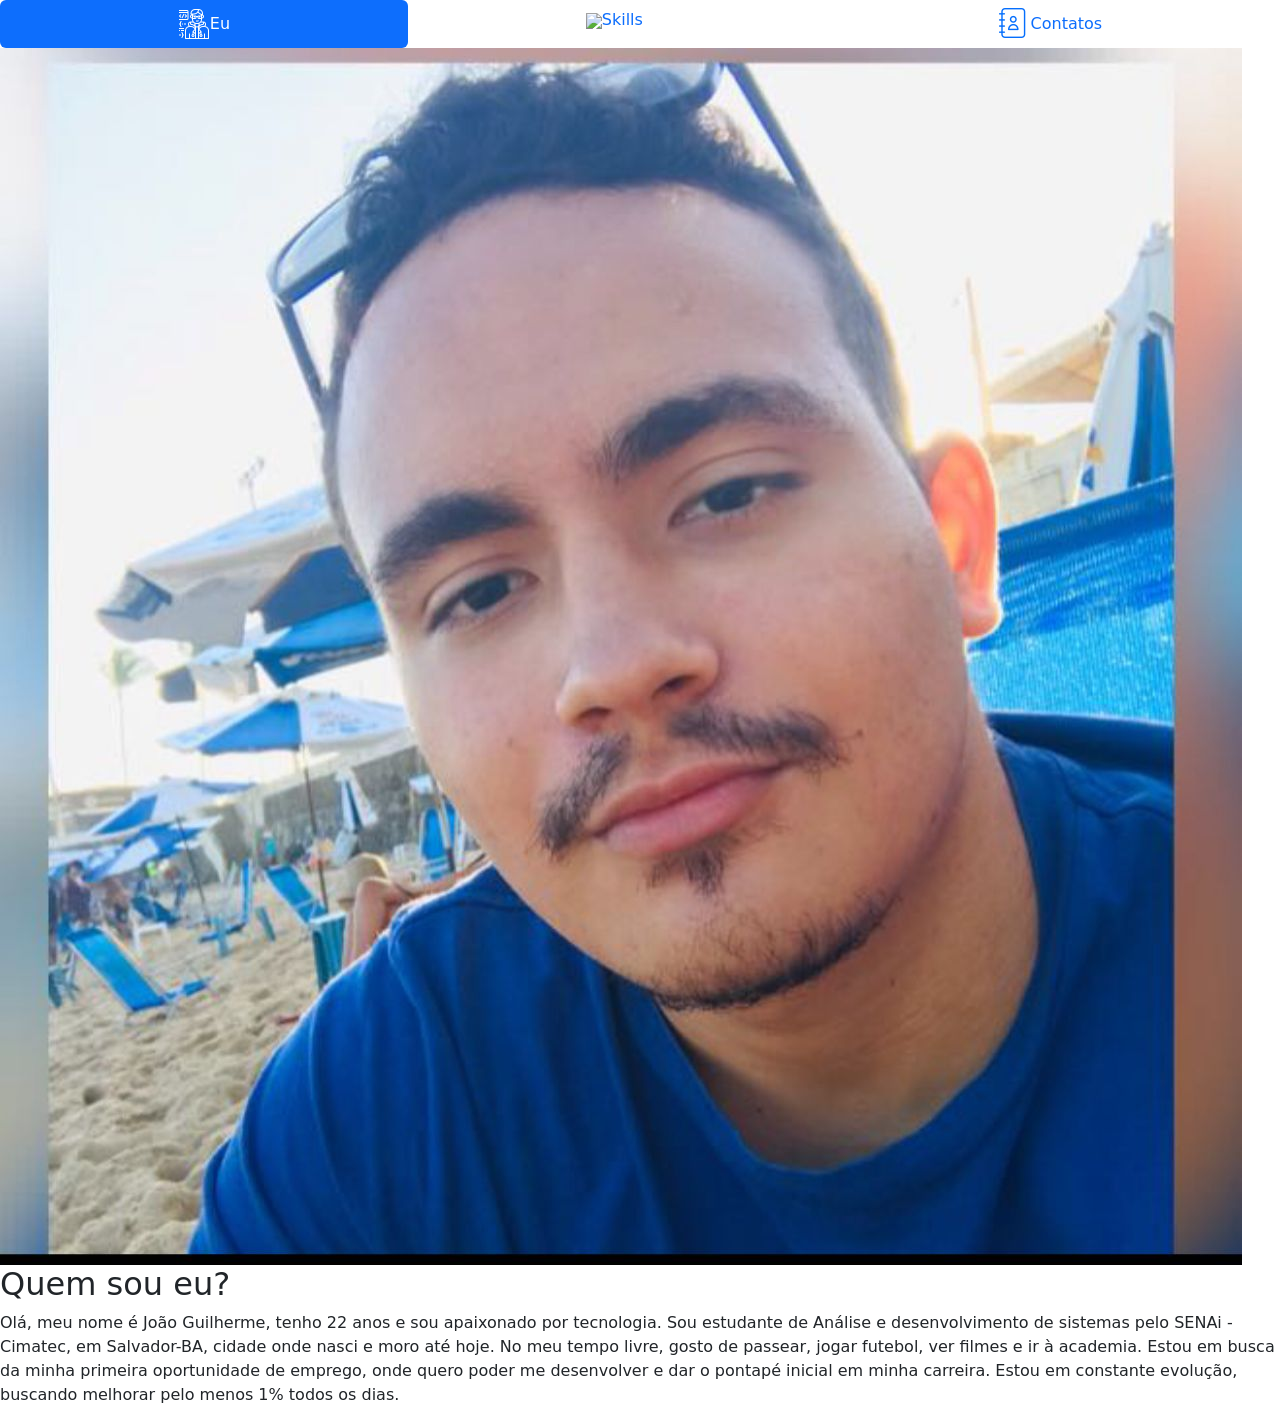
==== index.html @ 6c3981ef "Add files via upload" ====
<!DOCTYPE html>
<html lang="pt-br">
    <head>
        <meta charset="UTF-8">
        <meta http-equiv="X-UA-Compatible" content="IE=edge">
        <meta name="viewport" content="width=device-width, initial-scale=1.0">
        <link href="https://cdn.jsdelivr.net/npm/bootstrap@5.1.3/dist/css/bootstrap.min.css" rel="stylesheet" integrity="sha384-1BmE4kWBq78iYhFldvKuhfTAU6auU8tT94WrHftjDbrCEXSU1oBoqyl2QvZ6jIW3" crossorigin="anonymous">
        <link rel="stylesheet" href="style.css">
        <link rel="shortcut icon" type="imagex/png" href="computador.ico">
        <title>Dev | João Guilherme</title>
    </head>
    <body>
        <div id="menu">
            <ul class="nav nav-pills nav-fill">
                <li class="nav-item">
                  <a class="nav-link active" aria-current="page" href="#"><img id="eu" src="eu.png">Eu</a>
                </li>
                <li class="nav-item">
                  <a class="nav-link" href="habilidades.html"><img id="skill" src="skill1.png">Skills</a>
                </li>
                <li class="nav-item">
                  <a class="nav-link" href="contato.html"><img id="contato" src="contato1.png">Contatos</a>
                </li>
            </ul>
        </div>

        <div id="conteudo">

            <img id="foto" src="foto.jpeg">

            <h2>Quem sou eu?</h2>
            <p>Olá, meu nome é João Guilherme, tenho 22 anos e sou apaixonado por tecnologia. Sou estudante de Análise e desenvolvimento de sistemas pelo SENAi - Cimatec, em Salvador-BA, cidade onde nasci e moro até hoje. No meu tempo livre, gosto de passear, jogar futebol, ver filmes e ir à academia. Estou em busca da minha primeira oportunidade de emprego, onde quero poder me desenvolver e dar o pontapé inicial em minha carreira. Estou em constante evolução, buscando melhorar pelo menos 1% todos os dias.</p>

        </div>

    </body>
</html>
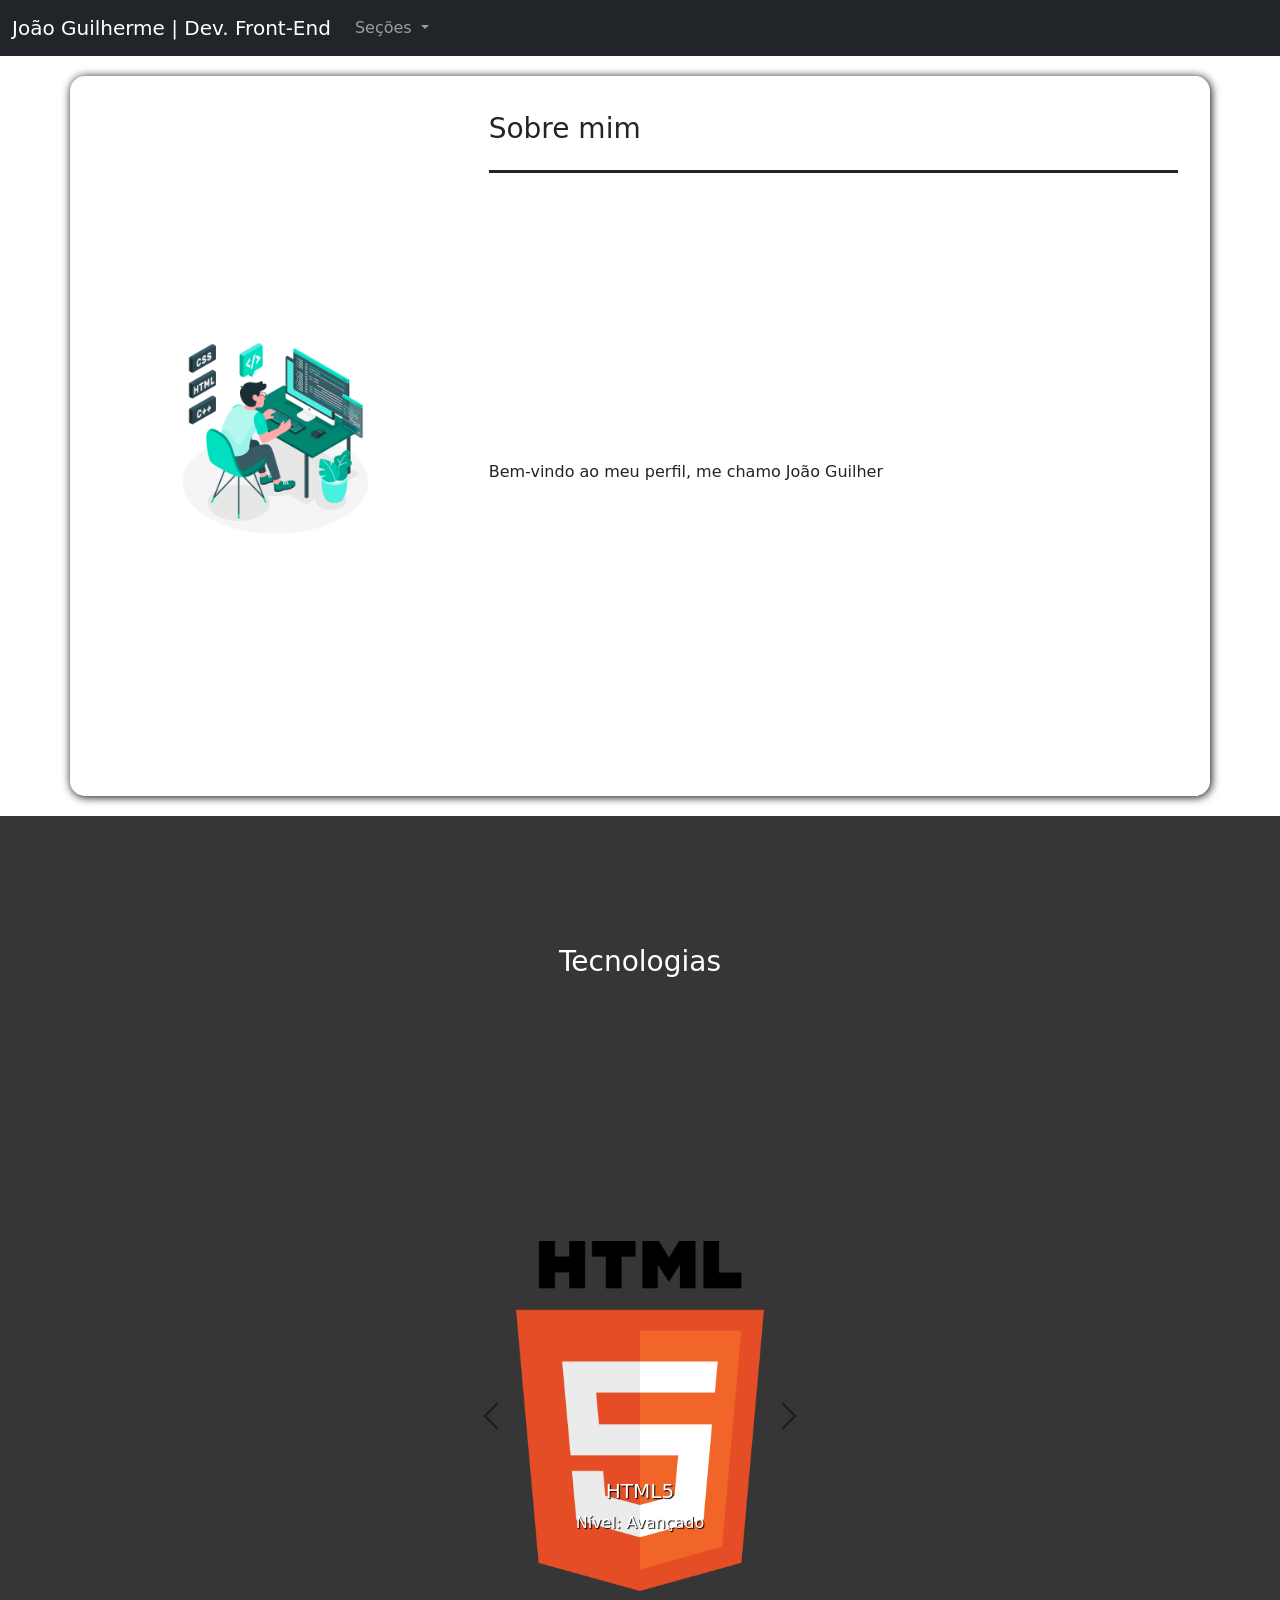
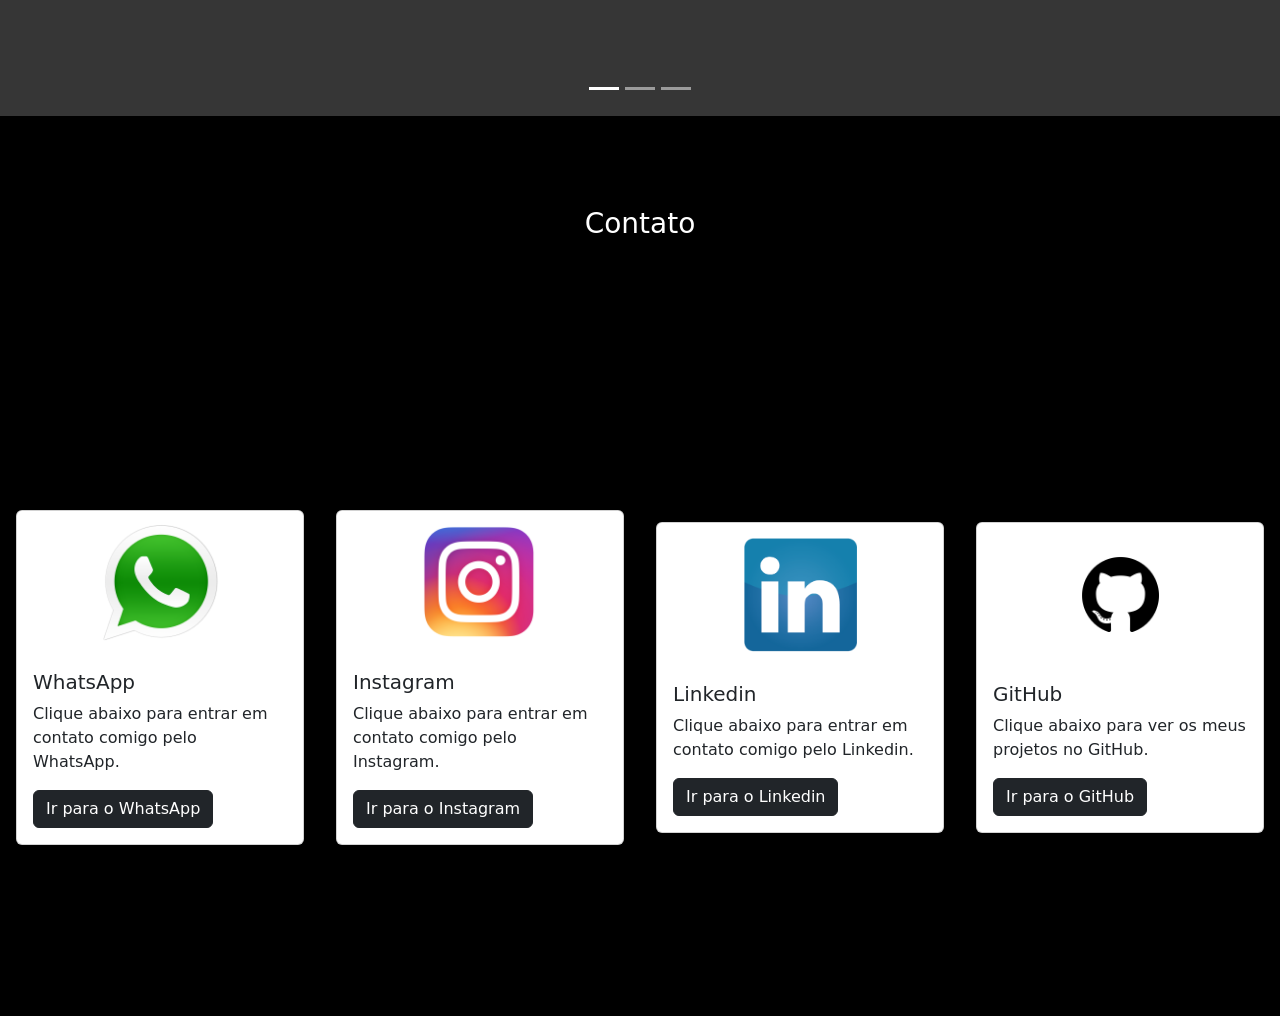
==== commit 6c6f64b0: "Add files via upload" ====
--- a/index.html
+++ b/index.html
@@ -1,37 +1,143 @@
 <!DOCTYPE html>
 <html lang="pt-br">
-    <head>
-        <meta charset="UTF-8">
-        <meta http-equiv="X-UA-Compatible" content="IE=edge">
-        <meta name="viewport" content="width=device-width, initial-scale=1.0">
-        <link href="https://cdn.jsdelivr.net/npm/bootstrap@5.1.3/dist/css/bootstrap.min.css" rel="stylesheet" integrity="sha384-1BmE4kWBq78iYhFldvKuhfTAU6auU8tT94WrHftjDbrCEXSU1oBoqyl2QvZ6jIW3" crossorigin="anonymous">
-        <link rel="stylesheet" href="style.css">
-        <link rel="shortcut icon" type="imagex/png" href="computador.ico">
-        <title>Dev | João Guilherme</title>
-    </head>
-    <body>
-        <div id="menu">
-            <ul class="nav nav-pills nav-fill">
-                <li class="nav-item">
-                  <a class="nav-link active" aria-current="page" href="#"><img id="eu" src="eu.png">Eu</a>
+<head>
+    <meta charset="UTF-8">
+    <meta http-equiv="X-UA-Compatible" content="IE=edge">
+    <meta name="viewport" content="width=device-width, initial-scale=1.0">
+    <link rel="stylesheet" href="style.css">
+    <link href="https://cdn.jsdelivr.net/npm/bootstrap@5.0.2/dist/css/bootstrap.min.css" rel="stylesheet" integrity="sha384-EVSTQN3/azprG1Anm3QDgpJLIm9Nao0Yz1ztcQTwFspd3yD65VohhpuuCOmLASjC" crossorigin="anonymous">
+    <title>João Guilherme</title>
+</head>
+<body>
+      <div class="primeira_parte">
+        <nav class="navbar navbar-expand-lg navbar-dark bg-dark">
+          <div class="container-fluid">
+            <a class="navbar-brand" href="#">João Guilherme | Dev. Front-End</a>
+            <button class="navbar-toggler" type="button" data-bs-toggle="collapse" data-bs-target="#navbarNavDarkDropdown" aria-controls="navbarNavDarkDropdown" aria-expanded="false" aria-label="Toggle navigation">
+              <span class="navbar-toggler-icon"></span>
+            </button>
+            <div class="collapse navbar-collapse" id="navbarNavDarkDropdown">
+              <ul class="navbar-nav">
+                <li class="nav-item dropdown">
+                  <a class="nav-link dropdown-toggle" href="#" id="navbarDarkDropdownMenuLink" role="button" data-bs-toggle="dropdown" aria-expanded="false">
+                    Seções
+                  </a>
+                  <ul class="dropdown-menu dropdown-menu-dark" aria-labelledby="navbarDarkDropdownMenuLink">
+                    <li><a class="dropdown-item" href="#tecnologias">Tecnologias</a></li>
+                    <li><a class="dropdown-item" href="#info">Contato</a></li>
+                    <li><a class="dropdown-item" href="#">Projetos</a></li>
+                  </ul>
                 </li>
-                <li class="nav-item">
-                  <a class="nav-link" href="habilidades.html"><img id="skill" src="skill1.png">Skills</a>
-                </li>
-                <li class="nav-item">
-                  <a class="nav-link" href="contato.html"><img id="contato" src="contato1.png">Contatos</a>
-                </li>
-            </ul>
+              </ul>
+            </div>
+          </div>
+        </nav>
+        <div class="container">
+          <div class="foto">
+            <img src="./img/3426526.jpg">
+          </div>
+          <div class="texto">
+            <div class="titulo">
+              <h3>Sobre mim</h3>
+            </div>
+            <div class="descricao">
+              <p id="paragrafo">Bem-vindo ao meu perfil, me chamo João Guilherme, tenho 23 anos sou estudante de Análise e desenvolvimento de sistemas na Unifacs. Busco me desenvolver dia após dia para chegar a excelência e ajudar as pessoas, já que esse é o meu maior desejo "Ajudar as pessoas e poder mudar o mundo".</p>
+            </div>
+          </div>
+        </div> 
+      </div>
+      
+      <div id="tecnologias">
+        <div class="cabecalho">
+          <h3>Tecnologias</h3>
         </div>
+        <div id="carouselExampleDark" class="carousel carousel-dark slide" data-bs-ride="carousel">
+          <div class="carousel-indicators">
+            <button type="button" data-bs-target="#carouselExampleDark" data-bs-slide-to="0" class="active" aria-current="true" aria-label="Slide 1" style="background-color: white;"></button>
+            <button type="button" data-bs-target="#carouselExampleDark" data-bs-slide-to="1" aria-label="Slide 2" style="background-color: white;"></button>
+            <button type="button" data-bs-target="#carouselExampleDark" data-bs-slide-to="2" aria-label="Slide 3" style="background-color: white;"></button>
+          </div>
+          <div class="carousel-inner">
+            <div class="carousel-item active" data-bs-interval="10000">
+              <div class="imagem-carrossel">
+                <img src="./img/html.png" class="d-block w-100" alt="...">
+              </div>
+              <div class="carousel-caption d-none d-md-block">
+                <h5>HTML5</h5>
+                <p>Nível: Avançado</p>
+              </div>
+            </div>
+            <div class="carousel-item" data-bs-interval="2000">
+              <div class="imagem-carrossel">
+                <img src="./img/css.png" class="d-block w-100" alt="...">
+              </div>
+              <div class="carousel-caption d-none d-md-block">
+                <h5>CSS3</h5>
+                <p>Nível: Avançado</p>
+              </div>
+            </div>
+            <div class="carousel-item">
+              <div class="imagem-carrossel">
+                <img src="./img/js.png" class="d-block w-100" alt="...">
+              </div>
+              <div class="carousel-caption d-none d-md-block">
+                <h5>JavaScript</h5>
+                <p>Nível: Avançado</p>
+              </div>
+            </div>
+          </div>
+          <button class="carousel-control-prev" type="button" data-bs-target="#carouselExampleDark" data-bs-slide="prev">
+            <span class="carousel-control-prev-icon" aria-hidden="true"></span>
+            <span class="visually-hidden">Previous</span>
+          </button>
+          <button class="carousel-control-next" type="button" data-bs-target="#carouselExampleDark" data-bs-slide="next">
+            <span class="carousel-control-next-icon" aria-hidden="true"></span>
+            <span class="visually-hidden">Next</span>
+          </button>
+        </div>
+      </div>
 
-        <div id="conteudo">
+      <div id="info" class="informacoes">
+        <div class="cabecalho2">
+          <h3>Contato</h3>
+        </div>
+        <div class="cartoes">
+          <div class="card" style="width: 18rem;">
+              <img src="./img/whatsapp.png" class="card-img-top" alt="símbolo do whatsapp">
+              <div class="card-body">
+              <h5 class="card-title">WhatsApp</h5>
+              <p class="card-text">Clique abaixo para entrar em contato comigo pelo WhatsApp.</p>
+              <a href="#" class="btn btn-primary">Ir para o WhatsApp</a>
+              </div>
+          </div>
+          <div class="card" style="width: 18rem;">
+              <img src="./img/instagram.png" class="card-img-top" alt="símbolo do instagram">
+              <div class="card-body">
+              <h5 class="card-title">Instagram</h5>
+              <p class="card-text">Clique abaixo para entrar em contato comigo pelo Instagram.</p>
+              <a href="https://www.instagram.com/jotaguiga/" target="_blank" class="btn btn-primary">Ir para o Instagram</a>
+              </div>
+          </div>
+          <div class="card" style="width: 18rem;">
+              <img src="./img/linkedin.png" class="card-img-top" alt="símbolo do linkedin">
+              <div class="card-body">
+              <h5 class="card-title">Linkedin</h5>
+              <p class="card-text">Clique abaixo para entrar em contato comigo pelo Linkedin.</p>
+              <a href="https://www.linkedin.com/in/joaoguilhermeoliveira/" target="_blank" class="btn btn-primary">Ir para o Linkedin</a>
+              </div>
+          </div>
+          <div class="card" style="width: 18rem;">
+              <img src="./img/github.png" class="card-img-top" alt="símbolo do github">
+              <div class="card-body">
+              <h5 class="card-title">GitHub</h5>
+              <p class="card-text">Clique abaixo para ver os meus projetos no GitHub.</p>
+              <a href="https://github.com/jotaguiga" target="_blank" class="btn btn-primary">Ir para o GitHub</a>
+              </div>
+          </div>
+        </div>
+      </div>
 
-            <img id="foto" src="foto.jpeg">
-
-            <h2>Quem sou eu?</h2>
-            <p>Olá, meu nome é João Guilherme, tenho 22 anos e sou apaixonado por tecnologia. Sou estudante de Análise e desenvolvimento de sistemas pelo SENAi - Cimatec, em Salvador-BA, cidade onde nasci e moro até hoje. No meu tempo livre, gosto de passear, jogar futebol, ver filmes e ir à academia. Estou em busca da minha primeira oportunidade de emprego, onde quero poder me desenvolver e dar o pontapé inicial em minha carreira. Estou em constante evolução, buscando melhorar pelo menos 1% todos os dias.</p>
-
-        </div>
-
-    </body>
+      <script src="https://cdn.jsdelivr.net/npm/bootstrap@5.0.2/dist/js/bootstrap.bundle.min.js" integrity="sha384-MrcW6ZMFYlzcLA8Nl+NtUVF0sA7MsXsP1UyJoMp4YLEuNSfAP+JcXn/tWtIaxVXM" crossorigin="anonymous"></script>
+      <script src="script.js"></script>
+</body>
 </html>
--- a/style.css
+++ b/style.css
@@ -0,0 +1,172 @@
+*{
+    margin: 0px;
+    padding: 0px;
+}
+
+body{
+    min-width: 415px;
+}
+
+
+.container{
+    margin-top: 20px;
+    width: 100%!important;
+    display: flex;
+    height: 80vh;
+    width: 100%;
+    box-shadow: 1px 1px 10px black;
+    border-radius: 15px;
+}
+
+.foto{
+    flex: 1;
+    border: 1px solid white;
+    border-radius: 15px 0px 0px 15px;
+    display: flex;
+    justify-content: center;
+    align-items: center;
+    padding: 20px;
+    background-color: white;
+}
+
+.foto img{
+    width: 60%;
+    min-width: 150px;
+    max-width: 300px;
+    max-height: 60%;
+    animation: imagem 3.5s ease infinite
+}
+
+.texto{
+    flex: 2;
+    display: flex;
+    flex-direction: column;
+    padding: 20px;
+    background-color: white;
+}
+
+.titulo{
+    flex: 1;
+    border-bottom: 3px solid #212529!important;
+    display: flex;
+    align-items: center;
+    width: 100%;
+}
+
+.descricao{
+    flex: 8;
+    padding-top: 10px;
+    display: flex;
+    align-items: center;
+}
+
+#tecnologias{
+    display: flex;
+    flex-direction: column;
+    justify-content: center;
+    align-items: center;
+    margin: 20px 0px 0px 0px;
+    height: 100vh;
+    background-color: #363636;
+    color: white!important;
+}
+
+.cabecalho{
+    flex: 1;
+    width: 100%;
+    display: flex;
+    justify-content: center;
+    align-items: center;
+}
+
+#carouselExampleDark{
+    flex: 2;
+    width:50%!important;
+    max-width: 350px;
+    height: 50%;
+    display: flex;
+    align-items: center;
+}
+
+.imagem-carrossel{
+    display: flex;
+    justify-content: center;
+    align-items: center;
+}
+
+.d-md-block{
+    color: white!important;
+    text-shadow: 1px 1px 1px black;
+}
+
+.informacoes{
+    display: flex;
+    justify-content: center;
+    align-items: center;
+    flex-wrap: wrap;
+    margin: auto;
+    height: 100vh;
+    background-color: #000000;
+}
+
+.cartoes{
+    display: flex;
+    width: 100%;
+    height: 55%;
+    flex-wrap: wrap;
+    justify-content: space-around;
+}
+
+.card{
+    display: flex;
+    margin: auto;
+}
+
+.card img{
+    width: 50%;
+    padding: 10px;
+    margin: auto;
+}
+
+.btn-primary{
+    background-color: #212529!important;
+    border: 1px solid #212529!important;
+}
+
+.cabecalho2{
+    color: white!important;
+}
+
+@media (max-width:1074px){
+
+    .container{
+        height: auto;
+        flex-direction: column;
+    }
+
+    .foto{
+        border-radius: 15px 15px 0px 0px;
+    }
+
+    .foto img{
+        animation: none;
+    }
+
+    .texto{
+        border-radius: 0px 0px 15px 15px;
+    }
+
+    .informacoes{
+        height: auto;
+    }
+
+    .card{
+        margin: 20px;
+    }
+}
+
+@keyframes imagem{
+    from{width: 60%;}
+    50%{width: 80%;}
+    to{width: 60%;}
+}
